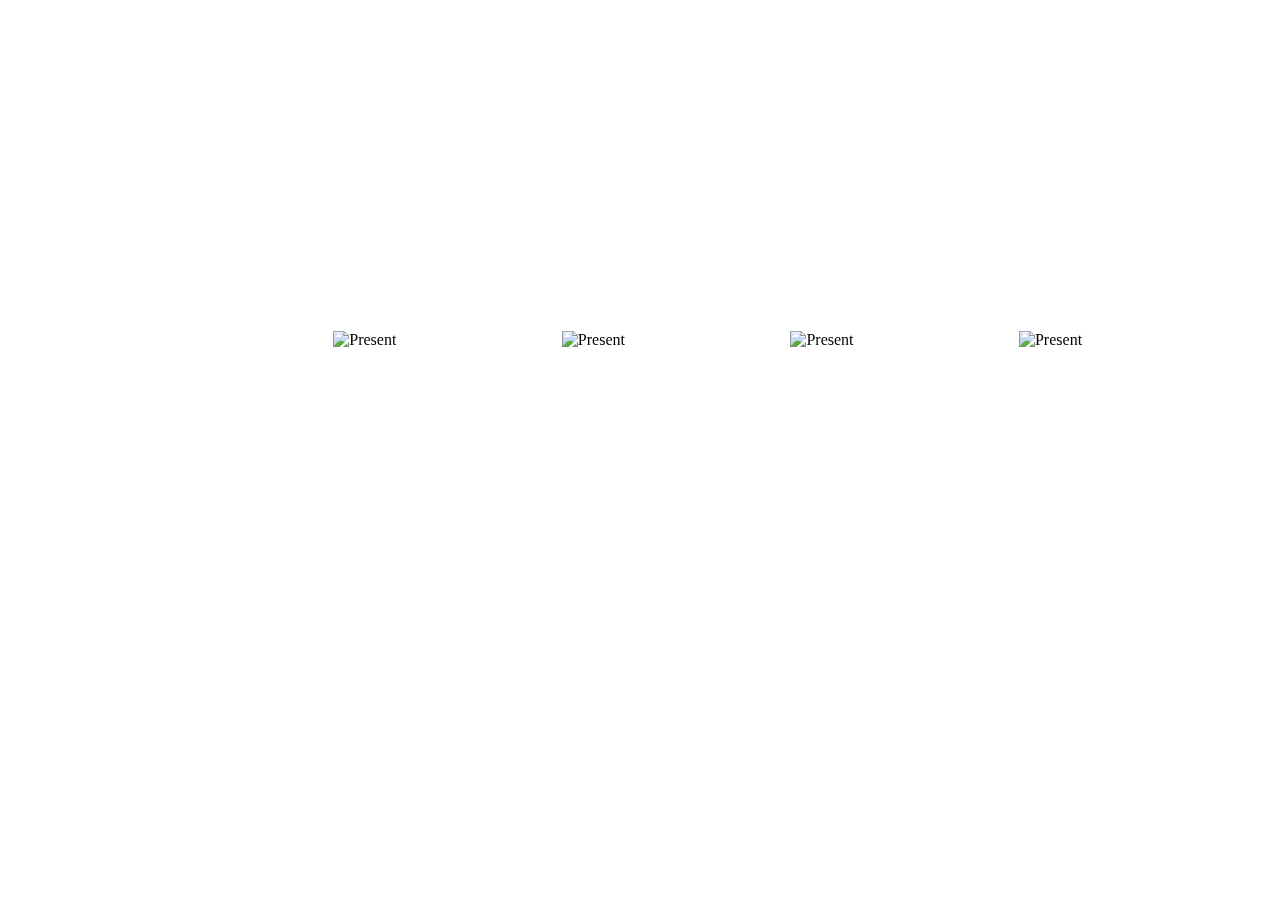
==== pages/present page/presents.html @ d77a746e "Create presents.html" ====
<!DOCTYPE html>
<html lang="en">

<head>
  <meta charset="UTF-8" />
  <meta name="viewport" content="width=device-width, initial-scale=1.0" />

  <link rel="stylesheet" href="../../styles/presents.css" />
  <link rel="stylesheet" href="../../styles/common.css" />

  <title>Подарунки</title>
</head>

<body>
  <header>
    <svg class="header android" viewBox="0 0 506 67" fill="none" xmlns="http://www.w3.org/2000/svg">
      <path
        d="M25.16 27.02C45.77 30.08 53.51 36.74 53.51 48.71C53.51 62.75 43.43 66.71 26.96 66.71C9.41 66.71 0.14 59.96 0.14 44.21H8.96C8.96 56.54 13.64 65 26.96 65C40.64 65 48.92 62.57 48.92 50.33C48.92 40.16 38.66 37.64 24.89 35.3C9.23 32.69 1.67 26.75 1.67 16.4C1.67 5.51 11.3 0.289996 24.62 0.289996C39.2 0.289996 49.55 6.68 49.55 20.81H41.09C41.09 11.9 39.29 2 24.62 2C13.91 2 5.63 5.41999 5.63 14.15C5.63 21.44 12.83 25.13 25.16 27.02ZM95.3234 2H142.123V3.71H103.603V31.34H134.023V33.05H103.603V63.29H142.123V65H95.3234V2ZM235.868 2H237.758L214.268 65H205.178L179.978 2H188.888L213.188 62.84L235.868 2ZM277.324 2H324.124V3.71H285.604V31.34H316.024V33.05H285.604V63.29H324.124V65H277.324V2ZM413.999 23.78C413.999 37.28 407.609 43.94 397.259 46.1L412.199 65H401.669L387.269 46.91C383.039 46.91 376.739 46.73 372.959 45.11V64.91H364.679V2H372.959V22.7C375.299 10.82 379.889 0.289996 393.839 0.289996C406.439 0.289996 413.999 9.2 413.999 23.78ZM372.959 43.4C376.289 44.48 380.519 45.38 386.459 45.38C396.809 45.38 405.179 43.13 405.179 23.96C405.179 12.71 402.659 2.45 391.859 2.45C374.219 2.45 372.959 29.99 372.959 43.4ZM505.219 23.78C505.219 37.28 498.829 43.94 488.479 46.1L503.419 65H492.889L478.489 46.91C474.259 46.91 467.959 46.73 464.179 45.11V64.91H455.899V2H464.179V22.7C466.519 10.82 471.109 0.289996 485.059 0.289996C497.659 0.289996 505.219 9.2 505.219 23.78ZM464.179 43.4C467.509 44.48 471.739 45.38 477.679 45.38C488.029 45.38 496.399 43.13 496.399 23.96C496.399 12.71 493.879 2.45 483.079 2.45C465.439 2.45 464.179 29.99 464.179 43.4Z"
        fill="#F7F0F0" />
    </svg>
    <svg class="header pc" viewBox="0 0 127 662" fill="none" xmlns="http://www.w3.org/2000/svg">
      <path
        d="M51.26 614.011C57.04 575.081 69.62 560.461 92.23 560.461C118.75 560.461 126.23 579.501 126.23 610.611C126.23 643.761 113.48 661.271 83.73 661.271V644.611C107.02 644.611 123 635.771 123 610.611C123 584.771 118.41 569.131 95.29 569.131C76.08 569.131 71.32 588.511 66.9 614.521C61.97 644.101 50.75 658.381 31.2 658.381C10.63 658.381 0.769993 640.191 0.769993 615.031C0.769993 587.491 12.84 567.941 39.53 567.941V583.921C22.7 583.921 3.99999 587.321 3.99999 615.031C3.99999 635.261 10.46 650.901 26.95 650.901C40.72 650.901 47.69 637.301 51.26 614.011ZM3.99999 540.13L3.99999 451.73H7.22999L7.22999 524.49H59.42V467.03H62.65V524.49H119.77L119.77 451.73H123L123 540.13H3.99999ZM3.99999 333.306V329.736L123 374.106V391.276L3.99999 438.876L3.99999 422.046L118.92 376.146L3.99999 333.306ZM3.99999 313.651L3.99999 225.251H7.22999L7.22999 298.011H59.42V240.551H62.65V298.011H119.77V225.251H123V313.651H3.99999ZM45.14 114.138C70.64 114.138 83.22 126.208 87.3 145.758L123 117.538V137.428L88.83 164.628C88.83 172.618 88.49 184.518 85.43 191.658H122.83V207.298H3.99999L3.99999 191.658H43.1C20.66 187.238 0.769993 178.568 0.769993 152.218C0.769993 128.418 17.6 114.138 45.14 114.138ZM82.2 191.658C84.24 185.368 85.94 177.378 85.94 166.158C85.94 146.608 81.69 130.798 45.48 130.798C24.23 130.798 4.84999 135.558 4.84999 155.958C4.84999 189.278 56.87 191.658 82.2 191.658ZM45.14 0.48347C70.64 0.48347 83.22 12.5535 87.3 32.1035L123 3.88347V23.7735L88.83 50.9735C88.83 58.9635 88.49 70.8635 85.43 78.0035H122.83V93.6435H3.99999L3.99999 78.0035H43.1C20.66 73.5835 0.769993 64.9135 0.769993 38.5635C0.769993 14.7635 17.6 0.48347 45.14 0.48347ZM82.2 78.0035C84.24 71.7135 85.94 63.7235 85.94 52.5035C85.94 32.9535 81.69 17.1435 45.48 17.1435C24.23 17.1435 4.84999 21.9035 4.84999 42.3035C4.84999 75.6235 56.87 78.0035 82.2 78.0035Z"
        fill="white" />
    </svg>
  </header>
  <div class="content">
    <div class="text">
      <p>
        Скоріше обирай свій подарунок, та дізнайся, що на тебе чекає при
        наступному замовленні
      </p>
    </div>
    <div class="boxes">
      <div class="double">
        <div class="box">
          <img class="box_img" src="../../src/box.png" alt="Present" id="box_0" />
        </div>
        <div class="box">
          <img class="box_img" src="../../src/box.png" alt="Present" id="box_1" />
        </div>
      </div>
      <div class="double">
        <div class="box">
          <img class="box_img" src="../../src/box.png" alt="Present" id="box_2" />
        </div>
        <div class="box">
          <img class="box_img" src="../../src/box.png" alt="Present" id="box_3" />
        </div>
      </div>
    </div>
  </div>

  <div class="present" id="present">
    <div class="cross" id="cross">×</div>
    <div class="present_img">
      <img id="present_img" src="" alt="present" />
    </div>
  </div>
</body>
<script src="./presents.js"></script>

</html>
---- styles/presents.css ----
@import "./values.css";

body {
  background: url(../src/background_presents.jfif) no-repeat bottom;
  background-size: cover;
}

.text p {
  color: #fff;
  text-align: center;
  font-family: var(--text-font);
}

.box {
  mix-blend-mode: hard-light;
}

.box img:hover {
  transform: scale(1.2);
  cursor: pointer;
}

.present {
  display: none;
  z-index: 100;
  position: absolute;
  background-color: rgba(0, 0, 0, 0.8);
  width: 100vw;
  height: 100vh;
}

.present img {
  height: 80vh;
}

.present_img {
  width: 100vw;
  height: 100vh;
  display: flex;
  justify-content: center;
  align-items: center;
}

.cross {
  position: inherit;
  top: 20px;
  right: 35px;
  color: white;
  font-size: 50px;
  font-family: Roboto;
}

.cross:hover {
  cursor: pointer;
}

@media (min-aspect-ratio: 6/5) {
  .android {
    display: none;
  }

  body {
    height: 100vh;
    width: 100vw;
    display: flex;
    flex-direction: row;
    justify-content: space-between;
    align-items: center;
    background-position: bottom -45vh right 0px;
  }

  header {
    position: relative;
    width: 16vh;
    display: inline;
    top: 40%;
    transform: translateY(-50%);
    margin-left: 30px;
  }

  .content {
    display: flex;
    flex-direction: column;
    height: 98vh;
    width: 91vw;
    margin-left: 50px;
    margin-right: 9vw;
  }

  .text {
    margin-top: 14.8vh;
  }

  .text p {
    font-size: 3vw;
  }

  .boxes {
    display: flex;
    flex-direction: row;
    margin-top: 11vh;
    margin-left: 4vw;
    justify-content: space-between;
  }

  .double {
    display: flex;
    width: 50%;
    justify-content: space-around;
  }

  .box img {
    width: 16.4vw;
  }
}

@media (max-aspect-ratio: 6/5) {
  .pc {
    display: none;
  }

  body {
    display: flex;
    flex-direction: column;
    height: 100vh;
  }

  header {
    width: 44vw;
    display: flex;
    margin-left: 50vw;
    transform: translateX(-50%);
    margin-top: 4.7vh;
  }

  .content {
    display: flex;
    flex-direction: column;
    margin-top: 6vh;
    align-items: center;
  }

  .text p {
    width: 89vw;
    text-align: center;
    font-size: 4.8vw;
  }

  .boxes {
    display: flex;
    flex-direction: column;
    flex-wrap: wrap;
    justify-content: space-around;
    align-items: center;
    width: 85.4vw;
    height: 55vh;
    margin-top: 7.2vh;
  }

  .double {
    display: flex;
    flex-direction: row;
  }

  .box {
    display: flex;
    max-height: 23.6vh;
    max-width: 23.6vh;
  }

  .double .box:last-child {
    margin-left: 7.6vw;
  }

  .box img {
    width: 95%;
    height: auto;
  }

  .present img {
    width: 95vw;
    height: auto;
    max-height: 90vh;
    max-width: 90vh;
  }
}
---- styles/common.css ----
* {
  box-sizing: inherit;
  padding: 0px;
  margin: 0px;
  border: 0px;
}
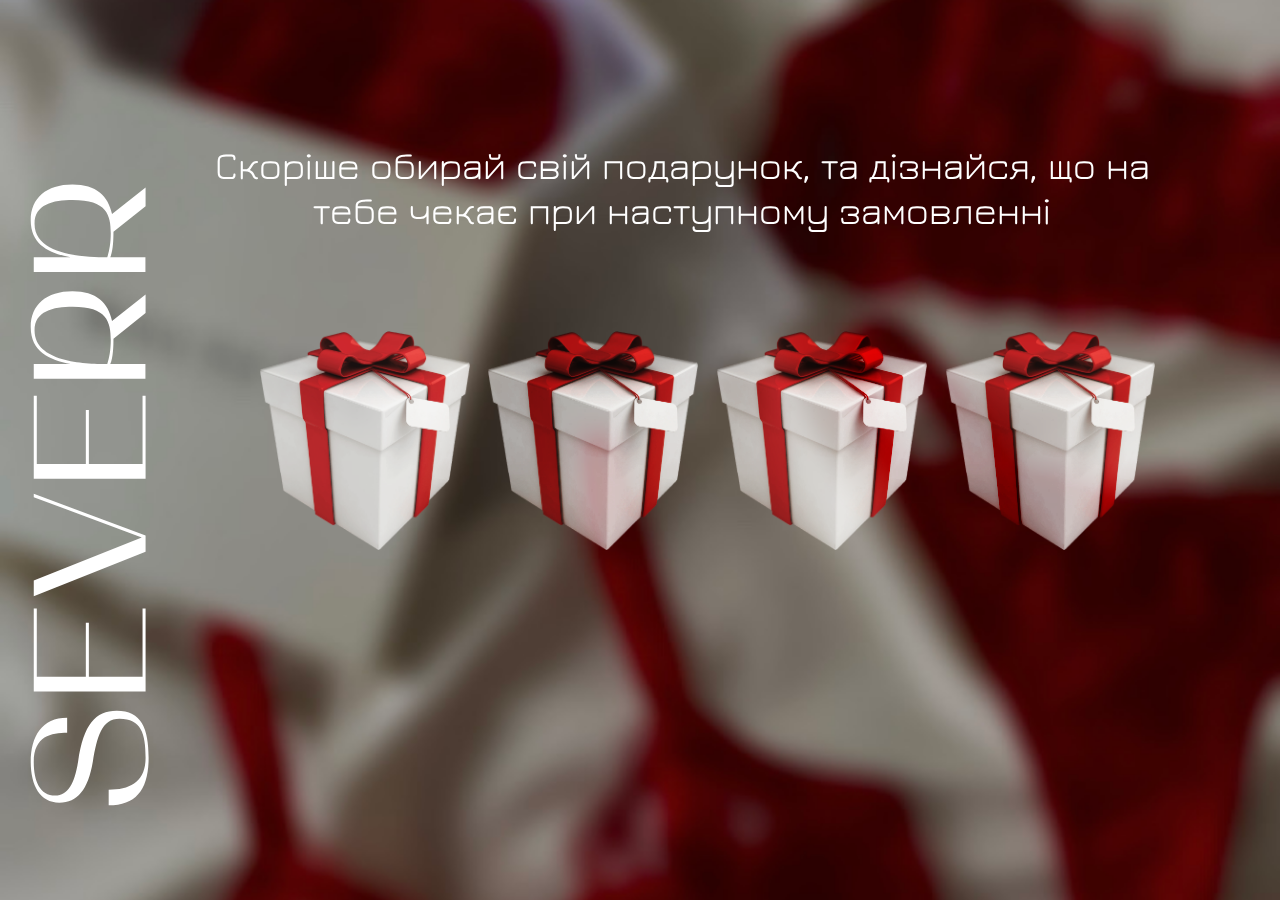
==== commit 3d3fda8c: "+" ====
--- a/pages/present page/presents.html
+++ b/pages/present page/presents.html
@@ -58,6 +58,6 @@
     </div>
   </div>
 </body>
-<script src="./presents.js"></script>
+<script src="/pages/present page/present.js"></script>
 
 </html>
